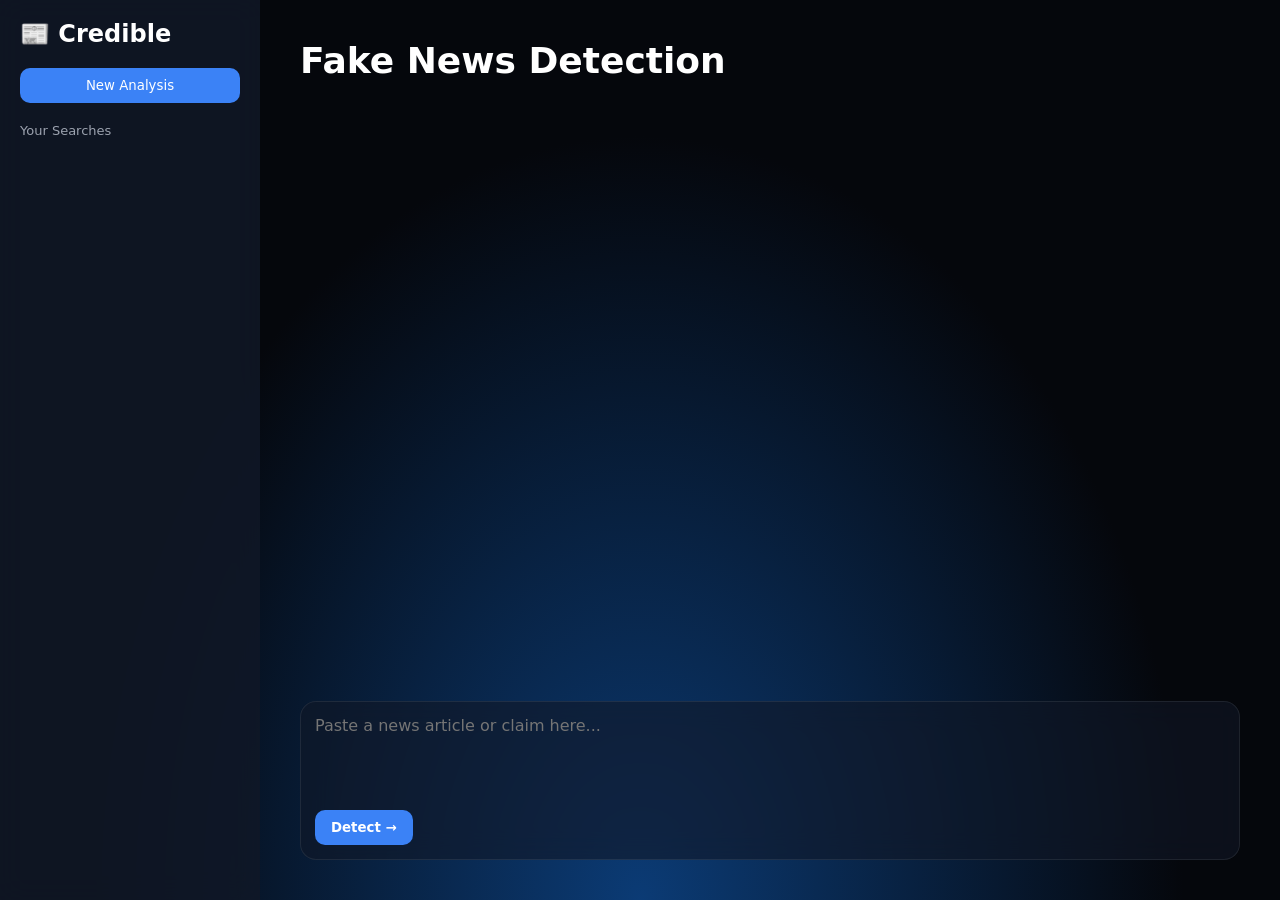
==== Frontend/dashboard.html @ 96f2263c "Initial commit: frontend UI and backend model" ====
<!DOCTYPE html>
<html lang="en">
<head>
<meta charset="UTF-8">
<title>Dashboard | Credible</title>
<meta name="viewport" content="width=device-width, initial-scale=1.0">

<style>
/* ===== RESET ===== */
* {
  margin: 0;
  padding: 0;
  box-sizing: border-box;
  font-family: system-ui, -apple-system, BlinkMacSystemFont;
}

body {
  height: 100vh;
  background: radial-gradient(ellipse at bottom, #0b3b75 0%, #05070c 60%);
  color: white;
}

/* ===== DASHBOARD LAYOUT ===== */
.dashboard {
  display: flex;
  height: 100vh;
}

/* ===== SIDEBAR ===== */
.sidebar {
  width: 260px;
  background: rgba(17, 24, 39, 0.85);
  backdrop-filter: blur(14px);
  padding: 20px;
  display: flex;
  flex-direction: column;
}

.sidebar h2 {
  margin-bottom: 20px;
}

.new-chat {
  background: #3b82f6;
  border: none;
  padding: 10px;
  border-radius: 10px;
  color: white;
  cursor: pointer;
  margin-bottom: 20px;
}

.history {
  flex: 1;
  overflow-y: auto;
}

.history-title {
  font-size: 13px;
  color: #9ca3af;
  margin-bottom: 10px;
}

.history-item {
  padding: 8px;
  border-radius: 8px;
  margin-bottom: 6px;
  cursor: pointer;
}

.history-item:hover {
  background: rgba(255,255,255,0.08);
}

/* ===== MAIN AREA ===== */
.dashboard-main {
  flex: 1;
  display: flex;
  flex-direction: column;
  padding: 40px;
}

.dashboard-main h1 {
  font-size: 36px;
  margin-bottom: 20px;
}

/* ===== CHAT AREA ===== */
.chat-area {
  flex: 1;
  overflow-y: auto;
  padding-bottom: 20px;
}

/* ===== RESULT CARD ===== */
.result-card {
  background: rgba(17, 24, 39, 0.7);
  backdrop-filter: blur(12px);
  border-radius: 16px;
  padding: 14px;
  margin-bottom: 14px;
  border-left: 4px solid #22c55e;
  animation: slideUp 0.4s ease;
}

.result-card.fake {
  border-left: 4px solid #ef4444;
}

.result-card.misleading {
  border-left: 4px solid #facc15;
}

/* ===== PROMPT BOX ===== */
.prompt-box {
  background: rgba(17, 24, 39, 0.6);
  backdrop-filter: blur(14px);
  border-radius: 16px;
  padding: 14px;
  border: 1px solid rgba(255,255,255,0.08);
}

.prompt-box textarea {
  width: 100%;
  height: 80px;
  background: transparent;
  border: none;
  color: white;
  font-size: 16px;
  resize: none;
  outline: none;
  margin-bottom: 10px;
}

.prompt-box button {
  background: #3b82f6;
  border: none;
  padding: 10px 16px;
  border-radius: 10px;
  color: white;
  cursor: pointer;
  font-weight: 600;
}

/* ===== ANIMATION ===== */
@keyframes slideUp {
  from { opacity: 0; transform: translateY(20px); }
  to { opacity: 1; transform: translateY(0); }
}

/* ===== RESPONSIVE ===== */
@media (max-width: 768px) {
  .sidebar { display: none; }
  .dashboard-main { padding: 20px; }
}
</style>
</head>

<body>

<div class="dashboard">

  <!-- SIDEBAR -->
  <aside class="sidebar">
    <h2>📰 Credible</h2>
    <button class="new-chat">New Analysis</button>

    <div class="history">
      <p class="history-title">Your Searches</p>
    </div>
  </aside>

  <!-- MAIN -->
  <main class="dashboard-main">
    <h1>Fake News Detection</h1>

    <div id="chatArea" class="chat-area"></div>

    <div class="prompt-box">
      <textarea id="newsInput"
        placeholder="Paste a news article or claim here..."></textarea>
      <button id="detectBtn">Detect →</button>
    </div>
  </main>

</div>

<script>
const input = document.getElementById("newsInput");
const detectBtn = document.getElementById("detectBtn");
const chatArea = document.getElementById("chatArea");
const newChatBtn = document.querySelector(".new-chat");

detectBtn.addEventListener("click", async () => {
  const text = input.value.trim();
  if (!text) return;

  detectBtn.textContent = "Analyzing...";
  detectBtn.disabled = true;
  input.disabled = true;

  try {
    const res = await fetch("http://127.0.0.1:5000/predict", {
      method: "POST",
      headers: {"Content-Type": "application/json"},
      body: JSON.stringify({ text })
    });

    const data = await res.json();
    showResult(data.verdict, data.confidence, data.explanation);

  } catch (err) {
    showResult("Error", 0, "Unable to connect to server.");
  } finally {
    detectBtn.textContent = "Detect →";
    detectBtn.disabled = false;
    input.disabled = false;
    input.value = "";
  }
});

function showResult(verdict, confidence, explanation) {
  const card = document.createElement("div");

  let className = "";
  if (verdict === "False") className = "fake";
  if (verdict === "Misleading") className = "misleading";

  card.className = `result-card ${className}`;
  card.innerHTML = `
    <strong>${verdict}</strong>
    <p>Confidence: ${confidence}%</p>
    <p>${explanation}</p>
  `;

  chatArea.appendChild(card);
  chatArea.scrollTop = chatArea.scrollHeight;
}

newChatBtn.addEventListener("click", () => {
  chatArea.innerHTML = "";
  input.value = "";
  input.focus();
});
</script>

</body>
</html>
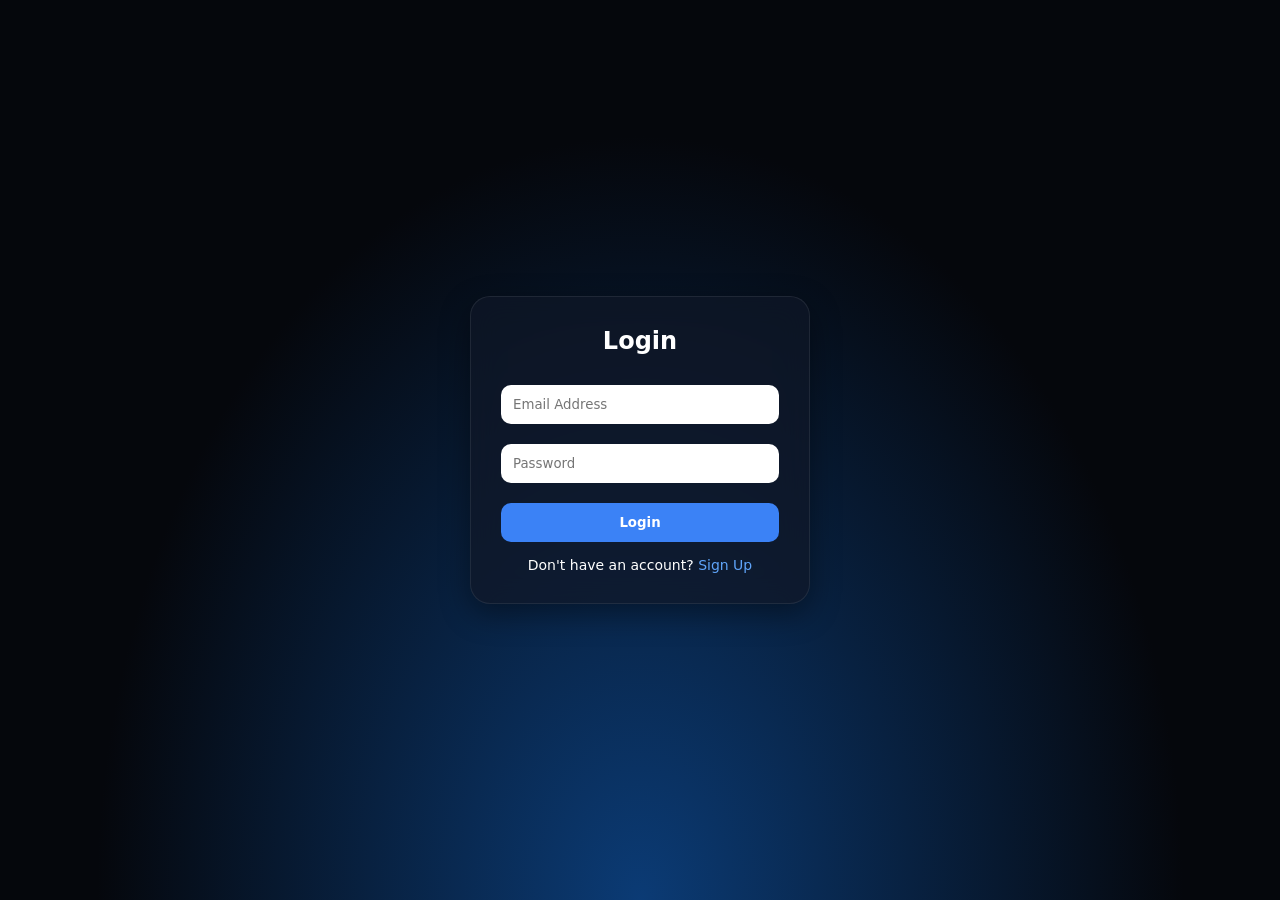
==== commit 0f6278fa: "Final project update" ====
--- a/Frontend/dashboard.html
+++ b/Frontend/dashboard.html
@@ -1,248 +1,441 @@
 <!DOCTYPE html>
 <html lang="en">
+
 <head>
-<meta charset="UTF-8">
-<title>Dashboard | Credible</title>
-<meta name="viewport" content="width=device-width, initial-scale=1.0">
-
-<style>
-/* ===== RESET ===== */
-* {
-  margin: 0;
-  padding: 0;
-  box-sizing: border-box;
-  font-family: system-ui, -apple-system, BlinkMacSystemFont;
-}
-
-body {
-  height: 100vh;
-  background: radial-gradient(ellipse at bottom, #0b3b75 0%, #05070c 60%);
-  color: white;
-}
-
-/* ===== DASHBOARD LAYOUT ===== */
-.dashboard {
-  display: flex;
-  height: 100vh;
-}
-
-/* ===== SIDEBAR ===== */
-.sidebar {
-  width: 260px;
-  background: rgba(17, 24, 39, 0.85);
-  backdrop-filter: blur(14px);
-  padding: 20px;
-  display: flex;
-  flex-direction: column;
-}
-
-.sidebar h2 {
-  margin-bottom: 20px;
-}
-
-.new-chat {
-  background: #3b82f6;
-  border: none;
-  padding: 10px;
-  border-radius: 10px;
-  color: white;
-  cursor: pointer;
-  margin-bottom: 20px;
-}
-
-.history {
-  flex: 1;
-  overflow-y: auto;
-}
-
-.history-title {
-  font-size: 13px;
-  color: #9ca3af;
-  margin-bottom: 10px;
-}
-
-.history-item {
-  padding: 8px;
-  border-radius: 8px;
-  margin-bottom: 6px;
-  cursor: pointer;
-}
-
-.history-item:hover {
-  background: rgba(255,255,255,0.08);
-}
-
-/* ===== MAIN AREA ===== */
-.dashboard-main {
-  flex: 1;
-  display: flex;
-  flex-direction: column;
-  padding: 40px;
-}
-
-.dashboard-main h1 {
-  font-size: 36px;
-  margin-bottom: 20px;
-}
-
-/* ===== CHAT AREA ===== */
-.chat-area {
-  flex: 1;
-  overflow-y: auto;
-  padding-bottom: 20px;
-}
-
-/* ===== RESULT CARD ===== */
-.result-card {
-  background: rgba(17, 24, 39, 0.7);
-  backdrop-filter: blur(12px);
-  border-radius: 16px;
-  padding: 14px;
-  margin-bottom: 14px;
-  border-left: 4px solid #22c55e;
-  animation: slideUp 0.4s ease;
-}
-
-.result-card.fake {
-  border-left: 4px solid #ef4444;
-}
-
-.result-card.misleading {
-  border-left: 4px solid #facc15;
-}
-
-/* ===== PROMPT BOX ===== */
-.prompt-box {
-  background: rgba(17, 24, 39, 0.6);
-  backdrop-filter: blur(14px);
-  border-radius: 16px;
-  padding: 14px;
-  border: 1px solid rgba(255,255,255,0.08);
-}
-
-.prompt-box textarea {
-  width: 100%;
-  height: 80px;
-  background: transparent;
-  border: none;
-  color: white;
-  font-size: 16px;
-  resize: none;
-  outline: none;
-  margin-bottom: 10px;
-}
-
-.prompt-box button {
-  background: #3b82f6;
-  border: none;
-  padding: 10px 16px;
-  border-radius: 10px;
-  color: white;
-  cursor: pointer;
-  font-weight: 600;
-}
-
-/* ===== ANIMATION ===== */
-@keyframes slideUp {
-  from { opacity: 0; transform: translateY(20px); }
-  to { opacity: 1; transform: translateY(0); }
-}
-
-/* ===== RESPONSIVE ===== */
-@media (max-width: 768px) {
-  .sidebar { display: none; }
-  .dashboard-main { padding: 20px; }
-}
-</style>
+  <meta charset="UTF-8">
+  <title>Dashboard | Credible</title>
+  <meta name="viewport" content="width=device-width, initial-scale=1.0">
+
+  <style>
+    /* ===== RESET ===== */
+    * {
+      margin: 0;
+      padding: 0;
+      box-sizing: border-box;
+      font-family: system-ui, -apple-system, BlinkMacSystemFont;
+    }
+
+    body {
+      height: 100vh;
+      background: radial-gradient(ellipse at bottom, #0b3b75 0%, #05070c 60%);
+      color: white;
+    }
+
+    /* ===== DASHBOARD LAYOUT ===== */
+    .dashboard {
+      display: flex;
+      height: 100vh;
+    }
+
+    /* ===== SIDEBAR ===== */
+    .sidebar {
+      width: 260px;
+      background: rgba(17, 24, 39, 0.85);
+      backdrop-filter: blur(14px);
+      padding: 20px;
+      display: flex;
+      flex-direction: column;
+    }
+
+    .sidebar h2 {
+      margin-bottom: 20px;
+    }
+
+    .new-chat {
+      background: #3b82f6;
+      border: none;
+      padding: 10px;
+      border-radius: 10px;
+      color: white;
+      cursor: pointer;
+      margin-bottom: 20px;
+    }
+
+    .history {
+      flex: 1;
+      overflow-y: auto;
+    }
+
+    .history-title {
+      font-size: 13px;
+      color: #9ca3af;
+      margin-bottom: 10px;
+    }
+
+    .history-item {
+      padding: 8px;
+      border-radius: 8px;
+      margin-bottom: 6px;
+      cursor: pointer;
+    }
+
+    .history-item:hover {
+      background: rgba(255, 255, 255, 0.08);
+    }
+
+    /* ===== MAIN AREA ===== */
+    .dashboard-main {
+      flex: 1;
+      display: flex;
+      flex-direction: column;
+      padding: 40px;
+    }
+
+    .dashboard-main h1 {
+      font-size: 36px;
+      margin-bottom: 20px;
+    }
+
+    /* ===== CHAT AREA ===== */
+    .chat-area {
+      flex: 1;
+      overflow-y: auto;
+      padding-bottom: 20px;
+    }
+
+    /* ===== RESULT CARD ===== */
+    .result-card {
+      background: rgba(17, 24, 39, 0.7);
+      backdrop-filter: blur(12px);
+      border-radius: 16px;
+      padding: 14px;
+      margin-bottom: 14px;
+      border-left: 4px solid #22c55e;
+      animation: slideUp 0.4s ease;
+    }
+
+    .result-card.fake {
+      border-left: 4px solid #ef4444;
+    }
+
+    .result-card.misleading {
+      border-left: 4px solid #facc15;
+    }
+
+    /* ===== PROMPT BOX ===== */
+    .prompt-box {
+      background: rgba(17, 24, 39, 0.6);
+      backdrop-filter: blur(14px);
+      border-radius: 16px;
+      padding: 14px;
+      border: 1px solid rgba(255, 255, 255, 0.08);
+    }
+
+    .prompt-box textarea {
+      width: 100%;
+      height: 80px;
+      background: transparent;
+      border: none;
+      color: white;
+      font-size: 16px;
+      resize: none;
+      outline: none;
+      margin-bottom: 10px;
+    }
+
+    .prompt-box button {
+      background: #3b82f6;
+      border: none;
+      padding: 10px 16px;
+      border-radius: 10px;
+      color: white;
+      cursor: pointer;
+      font-weight: 600;
+    }
+
+    .logout-btn {
+      background: #2563eb;
+      border: none;
+      padding: 10px;
+      border-radius: 10px;
+      color: white;
+      cursor: pointer;
+      margin-bottom: 20px;
+    }
+
+    .new-chat.active {
+      background: #2563eb;
+    }
+
+    .history-item.active {
+      background: rgba(96, 165, 250, 0.2);
+      color: #60a5fa;
+    }
+
+    /* ===== ANIMATION ===== */
+    @keyframes slideUp {
+      from {
+        opacity: 0;
+        transform: translateY(20px);
+      }
+
+      to {
+        opacity: 1;
+        transform: translateY(0);
+      }
+    }
+
+    /* ===== RESPONSIVE ===== */
+    @media (max-width: 768px) {
+      .sidebar {
+        display: none;
+      }
+
+      .dashboard-main {
+        padding: 20px;
+      }
+
+      .prompt-box textarea {
+        display: block;
+      }
+    }
+
+    .nav-btn {
+      background: rgba(255, 255, 255, 0.08);
+      border: none;
+      padding: 10px;
+      border-radius: 10px;
+      color: white;
+      cursor: pointer;
+      margin-bottom: 10px;
+    }
+
+    .nav-btn:hover {
+      background: rgba(255, 255, 255, 0.15);
+    }
+  </style>
 </head>
 
 <body>
 
-<div class="dashboard">
-
-  <!-- SIDEBAR -->
-  <aside class="sidebar">
-    <h2>📰 Credible</h2>
-    <button class="new-chat">New Analysis</button>
-
-    <div class="history">
-      <p class="history-title">Your Searches</p>
-    </div>
-  </aside>
-
-  <!-- MAIN -->
-  <main class="dashboard-main">
-    <h1>Fake News Detection</h1>
-
-    <div id="chatArea" class="chat-area"></div>
-
-    <div class="prompt-box">
-      <textarea id="newsInput"
-        placeholder="Paste a news article or claim here..."></textarea>
-      <button id="detectBtn">Detect →</button>
-    </div>
-  </main>
-
-</div>
-
-<script>
-const input = document.getElementById("newsInput");
-const detectBtn = document.getElementById("detectBtn");
-const chatArea = document.getElementById("chatArea");
-const newChatBtn = document.querySelector(".new-chat");
-
-detectBtn.addEventListener("click", async () => {
-  const text = input.value.trim();
-  if (!text) return;
-
-  detectBtn.textContent = "Analyzing...";
-  detectBtn.disabled = true;
-  input.disabled = true;
-
-  try {
-    const res = await fetch("http://127.0.0.1:5000/predict", {
-      method: "POST",
-      headers: {"Content-Type": "application/json"},
-      body: JSON.stringify({ text })
+  <div class="dashboard">
+
+    <!-- SIDEBAR -->
+    <aside class="sidebar">
+      <h2 onclick="goHome()" style="cursor:pointer;">📰 Credible</h2>
+
+
+      <button class="logout-btn" onclick="logout()">Logout</button>
+      <button class="new-chat active">New Analysis</button>
+
+      <div class="history">
+        <p class="history-title">Your Searches</p>
+      </div>
+    </aside>
+
+    <!-- MAIN -->
+    <main class="dashboard-main">
+      <h1>Fake News Detection</h1>
+
+      <div id="chatArea" class="chat-area"></div>
+
+      <div class="prompt-box">
+        <textarea id="newsInput" placeholder="Paste a news article or claim here..."></textarea>
+        <button id="detectBtn">Detect →</button>
+      </div>
+    </main>
+
+  </div>
+
+  <script>
+    const input = document.getElementById("newsInput");
+    const detectBtn = document.getElementById("detectBtn");
+    const chatArea = document.getElementById("chatArea");
+    const newChatBtn = document.querySelector(".new-chat");
+
+    // ================= DETECT =================
+    detectBtn.addEventListener("click", async () => {
+      const text = input.value.trim();
+      if (!text) return;
+
+      detectBtn.textContent = "Analyzing...";
+      detectBtn.disabled = true;
+      input.disabled = true;
+
+      try {
+        const res = await fetch("http://127.0.0.1:5000/predict", {
+          method: "POST",
+          headers: { "Content-Type": "application/json" },
+          body: JSON.stringify({ news: text })
+        });
+
+        const data = await res.json();
+
+        showResult(data.verdict, data.confidence, data.explanation);
+        saveToHistory(text, data);
+
+      } catch (err) {
+        showResult("Error", 0, "Unable to connect to server.");
+      } finally {
+        detectBtn.textContent = "Detect →";
+        detectBtn.disabled = false;
+        input.disabled = false;
+        input.value = "";
+      }
     });
 
-    const data = await res.json();
-    showResult(data.verdict, data.confidence, data.explanation);
-
-  } catch (err) {
-    showResult("Error", 0, "Unable to connect to server.");
-  } finally {
-    detectBtn.textContent = "Detect →";
-    detectBtn.disabled = false;
-    input.disabled = false;
-    input.value = "";
-  }
-});
-
-function showResult(verdict, confidence, explanation) {
-  const card = document.createElement("div");
-
-  let className = "";
-  if (verdict === "False") className = "fake";
-  if (verdict === "Misleading") className = "misleading";
-
-  card.className = `result-card ${className}`;
-  card.innerHTML = `
+    // ================= SHOW RESULT =================
+    function showResult(verdict, confidence, explanation) {
+      const card = document.createElement("div");
+
+      let className = "";
+      if (verdict === "False") className = "fake";
+      if (verdict === "Misleading") className = "misleading";
+
+      card.className = `result-card ${className}`;
+      card.innerHTML = `
     <strong>${verdict}</strong>
     <p>Confidence: ${confidence}%</p>
     <p>${explanation}</p>
   `;
 
-  chatArea.appendChild(card);
-  chatArea.scrollTop = chatArea.scrollHeight;
-}
-
-newChatBtn.addEventListener("click", () => {
-  chatArea.innerHTML = "";
-  input.value = "";
-  input.focus();
-});
-</script>
-
+      chatArea.appendChild(card);
+      chatArea.scrollTop = chatArea.scrollHeight;
+    }
+
+    // ================= GENERATE TITLE =================
+    function generateTitle(text) {
+      if (!text) return "Untitled";
+
+      if (text.startsWith("http")) {
+        return "News Article";
+      }
+
+      const words = text.split(" ");
+      return words.slice(0, 4).join(" ") + "...";
+    }
+
+    // ================= SAVE HISTORY =================
+    function saveToHistory(query, result) {
+      let history = JSON.parse(localStorage.getItem("history")) || [];
+
+      history.unshift({
+        id: Date.now(),
+        title: generateTitle(query),
+        messages: [
+          {
+            query,
+            result
+          }
+        ]
+      });
+
+      if (history.length > 10) history.pop();
+
+      localStorage.setItem("history", JSON.stringify(history));
+
+      renderHistory();
+    }
+
+    // ================= RENDER HISTORY =================
+    function renderHistory() {
+      const historyDiv = document.querySelector(".history");
+      historyDiv.innerHTML = "";
+
+      const title = document.createElement("p");
+      title.className = "history-title";
+      title.innerText = "Your Searches";
+      historyDiv.appendChild(title);
+
+      let history = JSON.parse(localStorage.getItem("history")) || [];
+
+      history.forEach((item, index) => {
+        const div = document.createElement("div");
+        div.className = "history-item";
+
+        const text = document.createElement("span");
+
+        let titleText;
+        if (item.title) {
+          titleText = item.title;
+        } else if (item.messages && item.messages[0]) {
+          titleText = generateTitle(item.messages[0].query);
+        } else {
+          titleText = "Untitled";
+        }
+
+        text.innerText = titleText;
+
+        // Delete button
+        const delBtn = document.createElement("button");
+        delBtn.innerText = "❌";
+        delBtn.style.float = "right";
+        delBtn.style.background = "transparent";
+        delBtn.style.border = "none";
+        delBtn.style.cursor = "pointer";
+        delBtn.style.color = "#ef4444";
+
+        delBtn.onclick = (e) => {
+          e.stopPropagation();
+          deleteHistory(index);
+        };
+
+        // Click to open chat
+        div.onclick = () => {
+          chatArea.innerHTML = "";
+
+          item.messages.forEach(msg => {
+            showResult(
+              msg.result.verdict,
+              msg.result.confidence,
+              msg.result.explanation
+            );
+          });
+
+          document.querySelectorAll(".history-item").forEach(i => i.classList.remove("active"));
+          div.classList.add("active");
+        };
+
+        div.appendChild(text);
+        div.appendChild(delBtn);
+        historyDiv.appendChild(div);
+      });
+    }
+
+    // ================= DELETE =================
+    function deleteHistory(index) {
+      let history = JSON.parse(localStorage.getItem("history")) || [];
+
+      history.splice(index, 1);
+
+      localStorage.setItem("history", JSON.stringify(history));
+
+      renderHistory();
+    }
+
+    // ================= NEW CHAT =================
+    newChatBtn.addEventListener("click", () => {
+      chatArea.innerHTML = "";
+      input.value = "";
+      input.disabled = false;
+      detectBtn.disabled = false;
+      input.focus();
+
+      document.querySelectorAll(".history-item").forEach(i => i.classList.remove("active"));
+    });
+
+    // ================= NAVIGATION =================
+    function goHome() {
+      window.location.href = "index.html";
+    }
+
+    function logout() {
+      localStorage.removeItem("loggedIn");
+      window.location.href = "login.html";
+    }
+
+    // ================= INIT =================
+    renderHistory();
+
+    // Check login
+    if (localStorage.getItem("loggedIn") !== "true") {
+      window.location.href = "login.html";
+    }
+
+    function goHome() {
+      window.location.href = "index.html";
+    }
+  </script>
 </body>
+
 </html>
